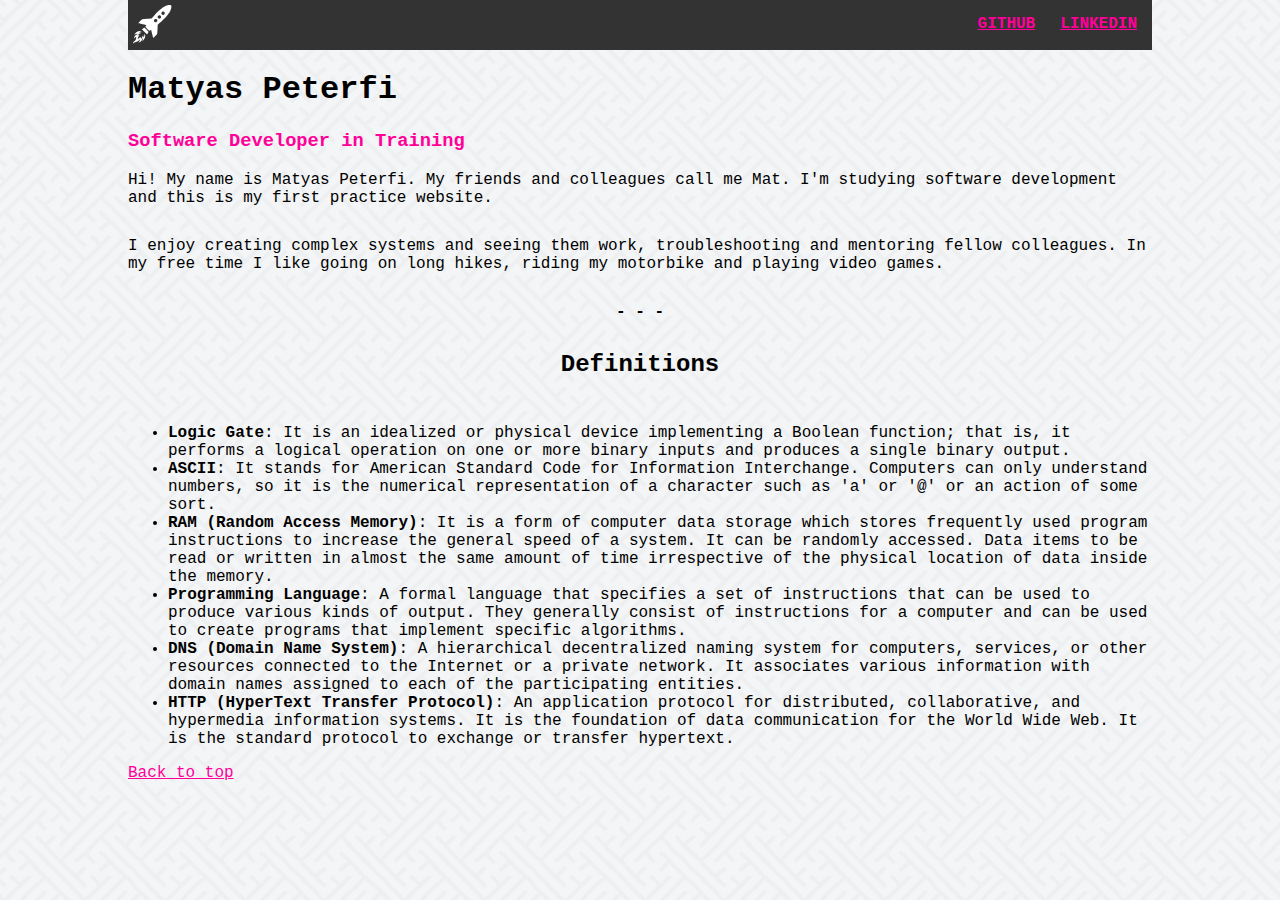
==== myFirstWebsite/index.html @ 0869821d "Finished 0.Homework Project" ====
<!doctype html>

<html>

    <head>
        <meta charset="utf-8">
        <meta name="keywords" content="MyFirstWebsite, Matyas, Peterfi, Introduction, Green Fox Academy">
        <meta name="description" content="A brief Introduction from Matyas Peterfi">
        <title>Matyas Peterfi's First Website</title>
        <link rel="stylesheet" type="text/css" href="styles.css">

    </head>

    <body>

        <div class="menu">
        
            <img class=logo src="assets/logo.svg" alt="Rocket logo">
            <a class="menu-link" href="https://www.linkedin.com/in/mat-peterfi-9b81a932/"> LINKEDIN</a>
            <a class="menu-link" href="https://github.com/matyaspeterfi">GITHUB</a>
        
        </div>

        <div class="introduction">

            <h1 id=name>Matyas Peterfi</h1>
            
            <h3><span class="subtitle">Software Developer in Training</span></h3>

            <p>Hi! My name is Matyas Peterfi. My friends and colleagues call me Mat.
                I'm studying software development and this is my first practice website.</p>
            <p>I enjoy creating complex systems and seeing them work, troubleshooting and mentoring fellow colleagues.
                In my free time I like going on long hikes, riding my motorbike and playing video games.
            </p>

            <h4 class="separator">- - -</h4>

            <h2 class="def-title">Definitions</h2>

        </div>

        <div class="definitions">
            
            <ul>

            <li><span class="def-term">Logic Gate</span>: It is an idealized or physical device implementing a Boolean function; 
                that is, it performs a logical operation on one or more binary inputs and produces 
                a single binary output.</li>

            <li><span class="def-term">ASCII</span>: It stands for American Standard Code for Information Interchange. Computers 
                can only understand numbers, so it is the numerical representation of a character 
                such as 'a' or '@' or an action of some sort.</li>

            <li><span class="def-term">RAM (Random Access Memory)</span>: It is a form of computer data storage which stores 
                frequently used program instructions to increase the general speed of a system. 
                It can be randomly accessed. Data items to be read or written in almost the same 
                amount of time irrespective of the physical location of data inside the memory.</li>

            <li><span class="def-term">Programming Language</span>: A formal language that specifies a set of instructions that 
                can be used to produce various kinds of output. They generally consist of instructions 
                for a computer and can be used to create programs that implement specific algorithms.</li>

            <li><span class="def-term">DNS (Domain Name System)</span>: A hierarchical decentralized naming system for computers, services, or other resources 
                connected to the Internet or a private network. It associates various information with 
                domain names assigned to each of the participating entities.</li>
            
            <li><span class="def-term">HTTP (HyperText Transfer Protocol)</span>: An application protocol for distributed, collaborative, 
                and hypermedia information systems. It is the foundation of data communication for the World Wide Web. 
                It is the standard protocol to exchange or transfer hypertext.</li>

            </ul>
        </div>

        <a href="#top">Back to top</a>
    </body>

</html>
---- myFirstWebsite/styles.css ----
body {
    display: block;
    background-image: url("assets/background.png");
    background-color: aliceblue;
    max-width: 2560px;
    margin: 0 auto;
    padding: 0 10%;
    font-family: 'consolas', Courier, arial;
    
}

.menu{
    background-color: #333333;
    width: 100%;
    height: 50px;
    padding 30px, 10px;
    
}

.logo{
    height: 49px;
    width: 49px;
    margin: 5px 0 0 5px;
    filter: invert(100%);
}

.menu-link{

    width: 0 auto;
    margin: 5px 5px 0 0;
    padding: 10px;
    float: right;
    font-weight: bold;
    
}

a{

    color: #ff0099
}

.subtitle{

    color: #ff0099
}

p{

width: 100%;
margin: 0 0 30px 0;


}

.separator{
    
    width: max-content;
    margin: 0 auto;
}

.def-title{

    width: max-content;
    margin: 0 auto;
    padding: 30px;
    font-weight: bold;

}

.definitions{
    width: 100%

}

.def-term{
    
    font-weight: bold;
}
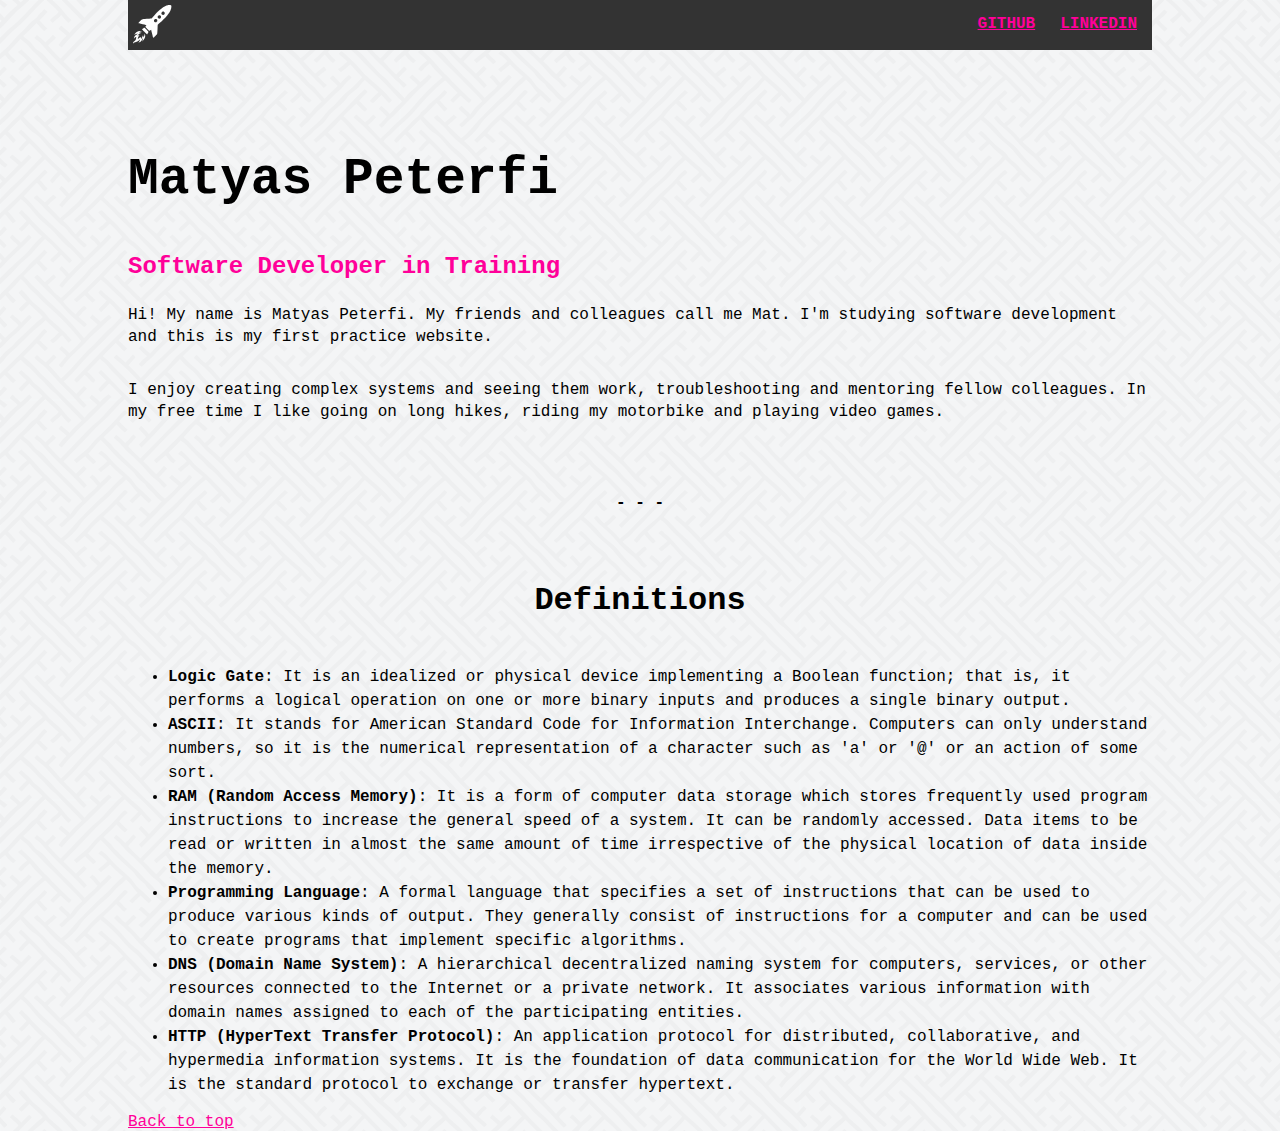
==== commit 8c10364e: "Finished 0. Homework" ====
--- a/myFirstWebsite/index.html
+++ b/myFirstWebsite/index.html
@@ -25,7 +25,7 @@
 
             <h1 id=name>Matyas Peterfi</h1>
             
-            <h3><span class="subtitle">Software Developer in Training</span></h3>
+            <h3 class="subtitle">Software Developer in Training</h3>
 
             <p>Hi! My name is Matyas Peterfi. My friends and colleagues call me Mat.
                 I'm studying software development and this is my first practice website.</p>
@@ -35,7 +35,7 @@
 
             <h4 class="separator">- - -</h4>
 
-            <h2 class="def-title">Definitions</h2>
+            <h1 class="def-title">Definitions</h1>
 
         </div>
 
--- a/myFirstWebsite/styles.css
+++ b/myFirstWebsite/styles.css
@@ -36,19 +36,26 @@
 
 a{
 
-    color: #ff0099
+    color: #ff0099;
 }
 
 .subtitle{
 
-    color: #ff0099
+    color: #ff0099;
+    font-size: 150%;
+}
+
+#name{
+    
+    margin: 100px 0 45px;
+    font-size: 320%;
 }
 
 p{
 
 width: 100%;
 margin: 0 0 30px 0;
-
+line-height: 140%
 
 }
 
@@ -56,6 +63,7 @@
     
     width: max-content;
     margin: 0 auto;
+    padding: 40px 0;
 }
 
 .def-title{
@@ -64,11 +72,13 @@
     margin: 0 auto;
     padding: 30px;
     font-weight: bold;
+    
 
 }
 
 .definitions{
-    width: 100%
+    width: 100%;
+    line-height: 150%;
 
 }
 
